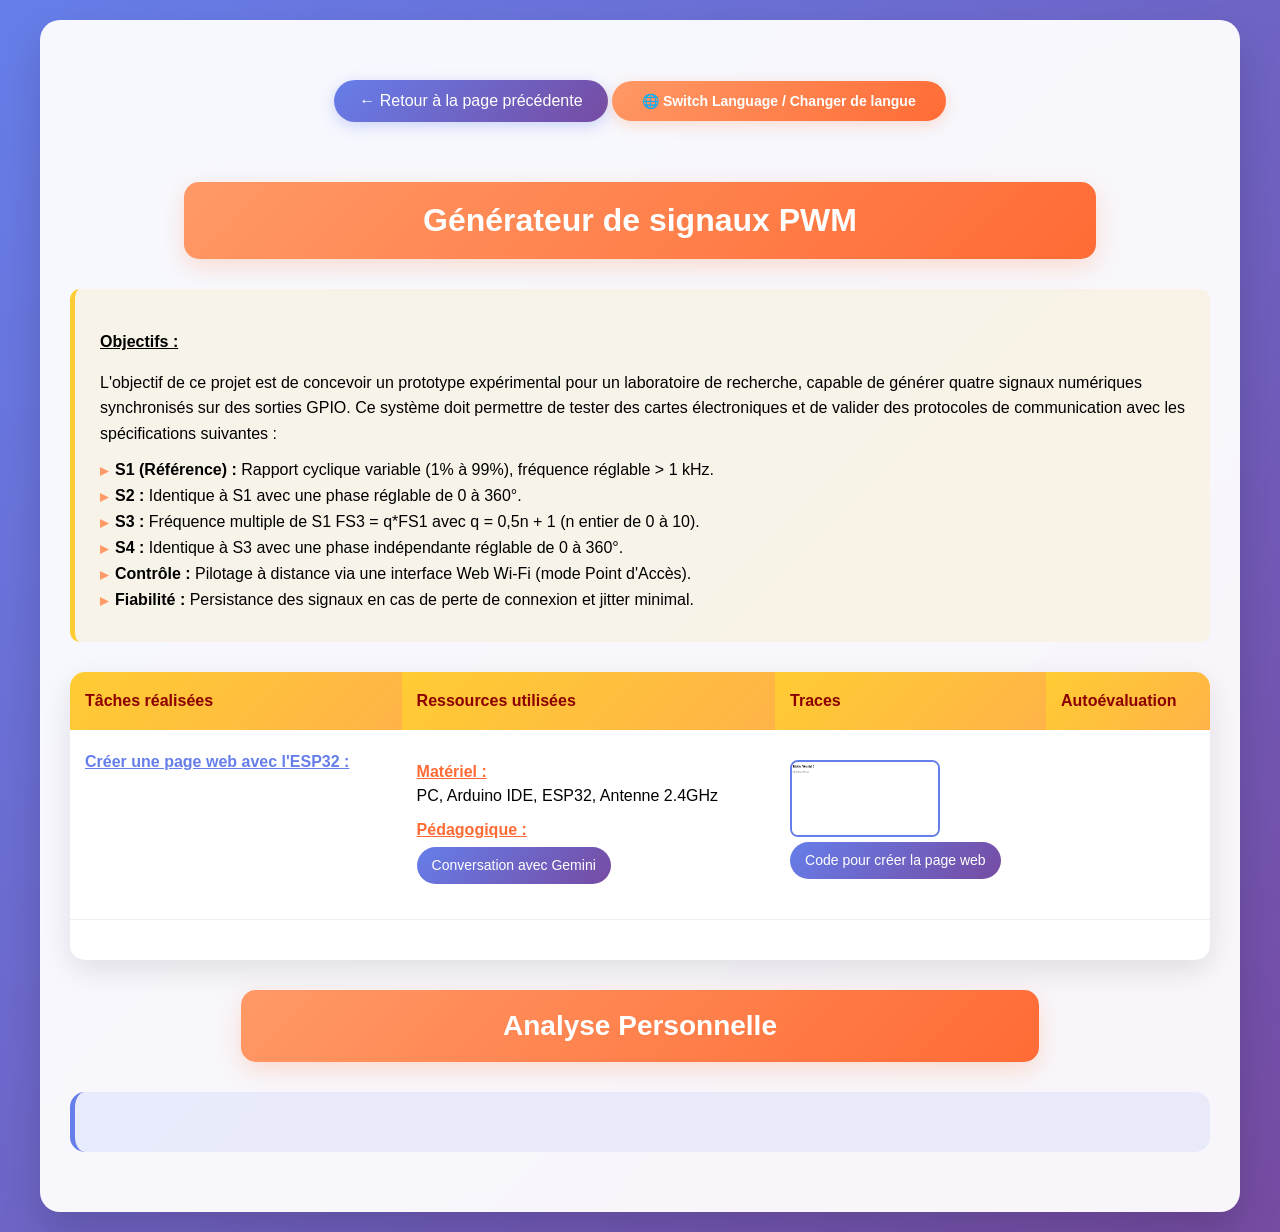
==== index.html @ d19af29c "Add files via upload" ====
<!DOCTYPE HTML PUBLIC "-//W3C//DTD HTML 4.01 Transitional//EN">
<html xmlns="http://www.w3.org/1999/xhtml" lang="fr" xml:lang="fr">

<head>
    <meta charset="utf-8" />
    <title>SAE Generateur de signaux</title>
    <style>
        * {
            box-sizing: border-box;
        }

        body {
            font-family: 'Segoe UI', Tahoma, Geneva, Verdana, sans-serif;
            background: linear-gradient(135deg, #667eea 0%, #764ba2 100%);
            margin: 0;
            padding: 20px;
            min-height: 100vh;
        }

        .container {
            max-width: 1200px;
            margin: 0 auto;
            padding: 30px;
            background: rgba(255, 255, 255, 0.95);
            backdrop-filter: blur(10px);
            border-radius: 20px;
            box-shadow: 0 20px 40px rgba(0, 0, 0, 0.15);
        }

        .language-toggle {
            text-align: center;
            margin-bottom: 30px;
        }

        .toggle-btn {
            padding: 12px 30px;
            background: linear-gradient(135deg, #FF9966, #FF6B35);
            color: white;
            border: none;
            border-radius: 25px;
            cursor: pointer;
            font-size: 14px;
            font-weight: 600;
            transition: all 0.3s ease;
            box-shadow: 0 4px 15px rgba(255, 153, 102, 0.3);
        }

        .toggle-btn:hover {
            transform: translateY(-2px);
            box-shadow: 0 6px 20px rgba(255, 153, 102, 0.4);
        }

        .niv1, .niv2, .niv3 {
            background: linear-gradient(135deg, #FF9966, #FF6B35);
            border-radius: 15px;
            color: white;
            padding: 20px;
            margin: 30px auto;
            text-align: center;
            box-shadow: 0 8px 25px rgba(255, 153, 102, 0.3);
            position: relative;
            overflow: hidden;
        }

        .niv1::before, .niv2::before, .niv3::before {
            content: '';
            position: absolute;
            top: 0;
            left: -100%;
            width: 100%;
            height: 100%;
            background: linear-gradient(90deg, transparent, rgba(255, 255, 255, 0.2), transparent);
            transition: left 0.5s;
        }

        .niv1:hover::before, .niv2:hover::before, .niv3:hover::before {
            left: 100%;
        }

        .niv1 {
            font-size: 32px;
            font-weight: bold;
            width: 80%;
        }

        .niv2 {
            font-size: 28px;
            font-weight: 600;
            width: 70%;
        }

        .niv3 {
            font-size: 20px;
            font-weight: 500;
            width: 60%;
        }

        .ligne {
            margin: 30px 0;
        }

        .objectives {
            background: rgba(255, 204, 51, 0.1);
            border-left: 5px solid #FFCC33;
            padding: 25px;
            border-radius: 10px;
            margin: 20px 0;
        }

        .objectives p {
            line-height: 1.6;
            margin: 15px 0;
        }

        a {
            text-decoration: none;
            color: #667eea;
            font-weight: 500;
            transition: color 0.3s ease;
        }

        a:hover {
            color: #764ba2;
            text-decoration: underline;
        }

        table {
            width: 100%;
            border-collapse: collapse;
            margin: 30px 0;
            background: white;
            border-radius: 15px;
            overflow: hidden;
            box-shadow: 0 10px 30px rgba(0, 0, 0, 0.1);
        }

        th {
            background: linear-gradient(135deg, #FFCC33, #FFB347);
            color: #8B0000;
            font-weight: 600;
            padding: 20px 15px;
            text-align: left;
            font-size: 16px;
        }

        td {
            padding: 20px 15px;
            border-bottom: 1px solid #f0f0f0;
            vertical-align: top;
            line-height: 1.5;
        }

        tr:hover {
            background: rgba(102, 126, 234, 0.05);
        }

        tr:last-child td {
            border-bottom: none;
        }

        .analysis-section {
            background: rgba(102, 126, 234, 0.1);
            border-radius: 15px;
            padding: 30px;
            margin: 30px 0;
            border-left: 5px solid #667eea;
        }

        .analysis-section p {
            line-height: 1.7;
            font-size: 16px;
            color: #333;
        }

        /* Animation pour le changement de langue */
        .lang-content {
            transition: opacity 0.3s ease-in-out;
        }

        .lang-content.hidden {
            display: none;
        }

        /* Styles pour les tâches dans le tableau */
        .task-title {
            font-weight: 600;
            color: #667eea;
            text-decoration: underline;
            margin-bottom: 10px;
            display: block;
        }

        .task-item {
            margin: 8px 0;
            padding-left: 15px;
            position: relative;
        }

        .task-item::before {
            content: '▸';
            position: absolute;
            left: 0;
            color: #FF9966;
            font-weight: bold;
        }

        /* Responsive design */
        @media (max-width: 768px) {
            .container {
                padding: 20px;
                margin: 10px;
            }

            .niv1 {
                font-size: 24px;
                width: 95%;
            }

            .niv2 {
                font-size: 22px;
                width: 90%;
            }

            .niv3 {
                font-size: 18px;
                width: 85%;
            }

            table {
                font-size: 14px;
            }

            th, td {
                padding: 15px 10px;
            }
        }

        /* Amélioration des liens dans le tableau */
        td a {
            display: inline-block;
            padding: 8px 15px;
            background: linear-gradient(135deg, #667eea, #764ba2);
            color: white;
            border-radius: 20px;
            margin: 5px 0;
            transition: all 0.3s ease;
            font-size: 14px;
        }

        td a:hover {
            transform: translateY(-2px);
            box-shadow: 0 4px 15px rgba(102, 126, 234, 0.3);
            text-decoration: none;
            color: white;
        }

        /* Style pour les images */
        td a[href*="images/"] {
            background: linear-gradient(135deg, #28a745, #20c997);
        }

        td a[href*="images/"]:hover {
            box-shadow: 0 4px 15px rgba(40, 167, 69, 0.3);
        }

        /* Style pour les documents PDF */
        td a[href*=".pdf"] {
            background: linear-gradient(135deg, #667eea, #764ba2);
        }

        td a[href*=".pdf"]:hover {
            box-shadow: 0 4px 15px rgba(102, 126, 234, 0.3);
        }

        /* Styles pour les sections matériel/pédagogique */
        .resource-section {
            margin: 10px 0;
        }

        .resource-title {
            font-weight: 600;
            color: #FF6B35;
            text-decoration: underline;
        }

        /* Style pour les liens d'équipe dans les objectifs */
        .objectives a {
            display: inline-block;
            padding: 4px 12px;
            background: linear-gradient(135deg, #667eea, #764ba2);
            color: white;
            border-radius: 15px;
            margin: 2px;
            transition: all 0.3s ease;
            font-size: 14px;
        }

        .objectives a:hover {
            transform: translateY(-1px);
            box-shadow: 0 3px 10px rgba(102, 126, 234, 0.3);
            text-decoration: none;
            color: white;
        }

        .back-link {
            display: inline-block;
            padding: 12px 25px;
            background: linear-gradient(135deg, #667eea, #764ba2);
            color: white;
            text-decoration: none;
            border-radius: 25px;
            transition: all 0.3s ease;
            font-weight: 500;
            box-shadow: 0 4px 15px rgba(102, 126, 234, 0.3);
            margin: 30px 0;
        }

        .back-link:hover {
            transform: translateY(-2px);
            box-shadow: 0 6px 20px rgba(102, 126, 234, 0.4);
            text-decoration: none;
            color: white;
        }

        /* Style des miniatures d'images */
        .thumbnail {
            width: 150px;
            border-radius: 8px;
            cursor: pointer;
            transition: transform 0.3s ease, box-shadow 0.3s ease;
            border: 2px solid #667eea;
            margin-top: 10px;
        }

        .thumbnail:hover {
            transform: scale(1.05);
            box-shadow: 0 5px 15px rgba(0,0,0,0.3);
        }

        /* Le fond noir (Overlay) */
        .lightbox {
            display: none;
            position: fixed;
            z-index: 9999;
            top: 0;
            left: 0;
            width: 100%;
            height: 100%;
            background-color: rgba(0, 0, 0, 0.9);
            justify-content: center;
            align-items: center;
        }

        /* L'image en grand */
        .lightbox img {
            max-width: 90%;
            max-height: 80%;
            border: 3px solid white;
            border-radius: 5px;
        }

        /* Bouton pour fermer */
        .close-lightbox {
            position: absolute;
            top: 20px;
            right: 30px;
            color: white;
            font-size: 40px;
            font-weight: bold;
            cursor: pointer;
        }

    </style>
    <script>
        let currentLang = 'fr';

        function toggleLanguage() {
            const frElements = document.querySelectorAll('.lang-fr');
            const enElements = document.querySelectorAll('.lang-en');

            if (currentLang === 'fr') {
                frElements.forEach(el => el.classList.add('hidden'));
                enElements.forEach(el => el.classList.remove('hidden'));
                currentLang = 'en';
            } else {
                enElements.forEach(el => el.classList.add('hidden'));
                frElements.forEach(el => el.classList.remove('hidden'));
                currentLang = 'fr';
            }
        }

        // Initialiser la page en français
        document.addEventListener('DOMContentLoaded', function() {
            document.querySelectorAll('.lang-en').forEach(el => el.classList.add('hidden'));
        });

        function openLightbox(src) {
            const lightbox = document.getElementById('lightbox');
            const lightboxImg = document.getElementById('lightbox-img');
            lightboxImg.src = src;
            lightbox.style.display = 'flex';
        }

        function closeLightbox() {
            document.getElementById('lightbox').style.display = 'none';
        }

        // Fermer si on clique sur le fond noir
        window.onclick = function(event) {
            const lightbox = document.getElementById('lightbox');
            if (event.target == lightbox) {
                closeLightbox();
            }
        }
    </script>
</head>

<body>
<div id="lightbox" class="lightbox">
    <span class="close-lightbox" onclick="closeLightbox()">&times;</span>
    <img id="lightbox-img" src="">
</div>
<div class="container">
    <!-- Bouton pour basculer la langue -->
    <div class="language-toggle">
        <a href="../../index.html" class="back-link lang-fr lang-content">← Retour à la page précédente</a>
        <a href="../../index.html" class="back-link lang-en lang-content">← Back to Previous Page</a>
        <button class="toggle-btn" onclick="toggleLanguage()">🌐 Switch Language / Changer de langue</button>
    </div>
        <div class="ligne">
            <div class="niv1 lang-fr lang-content">Générateur de signaux PWM</div>
            <div class="niv1 lang-en lang-content">PWM signal generator</div>
        </div>

    <div class="objectives">
        <div class="lang-fr lang-content">
            <p><b><u>Objectifs :</u></b></p>
            <p>
                L'objectif de ce projet est de concevoir un prototype expérimental pour un laboratoire de recherche, capable de générer quatre signaux numériques synchronisés sur des sorties GPIO. Ce système doit permettre de tester des cartes électroniques et de valider des protocoles de communication avec les spécifications suivantes :
            </p>
            <div class="task-item"><b>S1 (Référence) :</b> Rapport cyclique variable (1% à 99%), fréquence réglable > 1 kHz.</div>
            <div class="task-item"><b>S2 :</b> Identique à S1 avec une phase réglable de 0 à 360°.</div>
            <div class="task-item"><b>S3 :</b> Fréquence multiple de S1 FS3 = q*FS1 avec q = 0,5n + 1 (n entier de 0 à 10).</div>
            <div class="task-item"><b>S4 :</b> Identique à S3 avec une phase indépendante réglable de 0 à 360°.</div>
            <div class="task-item"><b>Contrôle :</b> Pilotage à distance via une interface Web Wi-Fi (mode Point d'Accès).</div>
            <div class="task-item"><b>Fiabilité :</b> Persistance des signaux en cas de perte de connexion et jitter minimal.</div>
        </div>

        <div class="lang-en lang-content">
            <p><b><u>Objectives:</u></b></p>
            <p>
                The aim of this project is to develop an experimental prototype for a research laboratory, capable of generating four synchronized digital signals on GPIO outputs. This system will be used to test electronic boards and verify communication protocols with the following specifications:
            </p>
            <div class="task-item"><b>S1 (Reference):</b> Variable duty cycle (1% to 99%), adjustable frequency > 1 kHz.</div>
            <div class="task-item"><b>S2:</b> Same as S1 with adjustable phase from 0 to 360°.</div>
            <div class="task-item"><b>S3:</b> Frequency multiple of S1 FS3 = q*FS1 where q = 0.5n + 1 (n integer from 0 to 10).</div>
            <div class="task-item"><b>S4:</b> Same as S3 with independent adjustable phase from 0 to 360°.</div>
            <div class="task-item"><b>Control:</b> Remote management via a Wi-Fi Web interface (Access Point mode).</div>
            <div class="task-item"><b>Reliability:</b> Signals must persist during Wi-Fi loss with minimal jitter.</div>
        </div>
    </div>

        <table>
            <thead>
                <tr class="lang-fr lang-content">
                    <th>Tâches réalisées</th>
                    <th>Ressources utilisées</th>
                    <th>Traces</th>
                    <th>Autoévaluation</th>
                </tr>
                <tr class="lang-en lang-content">
                    <th>Tasks Completed</th>
                    <th>Resources Used</th>
                    <th>Traces</th>
                    <th>Self-Evaluation</th>
                </tr>
            </thead>
            <tbody>
                <tr>
                    <td class="lang-fr lang-content">
                        <span class="task-title">Créer une page web avec l'ESP32 :</span>
                    </td>
                    <td class="lang-en lang-content">
                        <span class="task-title">Create a web page with the ESP32 :</span>
                    </td>

                    <td class="lang-fr lang-content">
                        <div class="resource-section">
                            <span class="resource-title">Matériel :</span><br>
                            PC, Arduino IDE, ESP32, Antenne 2.4GHz
                        </div>
                        <div class="resource-section">
                            <span class="resource-title">Pédagogique :</span><br>
                            <a href="doc/hello_world_gemini.html">Conversation avec Gemini</a>
                        </div>
                    </td>
                    <td class="lang-en lang-content">
                        <div class="resource-section">
                            <span class="resource-title">Material :</span><br>
                            PC, Arduino IDE, ESP32, 2.4GHz Antenna
                        </div>
                        <div class="resource-section">
                            <span class="resource-title">Educational :</span><br>
                            <a href="doc/hello_world_gemini.html">Conversation with Gemini</a>
                        </div>
                    </td>

                    <td class="lang-fr lang-content">
                        <img src="images/hello_world.png" class="thumbnail" onclick="openLightbox(this.src)" alt="hello_world">
                        <br>
                        <a href="doc/hello_world.txt">Code pour créer la page web</a>
                    </td>
                    <td class="lang-en lang-content">
                        <img src="images/hello_world.png" class="thumbnail" onclick="openLightbox(this.src)" alt="hello_world">
                        <br>
                        <a href="doc/hello_world.txt">Code to create the web page</a>
                    </td>

                    <td class="lang-fr lang-content">
                    </td>
                    <td class="lang-en lang-content">
                    </td>
                </tr>
                    <td class="lang-fr lang-content">
                    </td>
                    <td class="lang-en lang-content">
                    </td>
                </tr>
            </tbody>
        </table>

        <div class="ligne">
            <div class="niv2 lang-fr lang-content">Analyse Personnelle</div>
            <div class="niv2 lang-en lang-content">Personal Analysis</div>
        </div>
        
        <div class="analysis-section">
            <div class="lang-fr lang-content">
            </div>
            <div class="lang-en lang-content">
            </div>
        </div>
    </div>
</body>

</html>
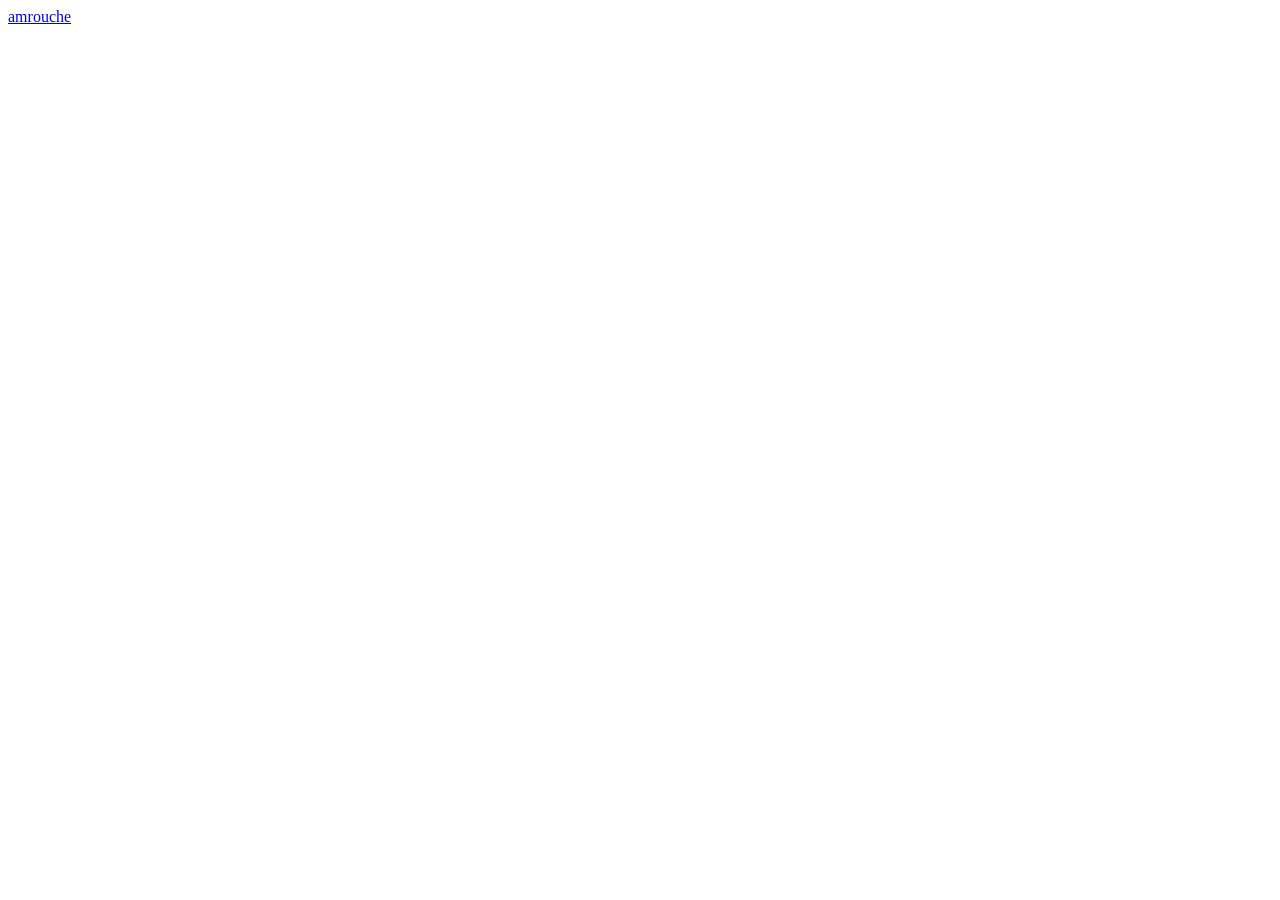
==== commit 8de475e4: "Create index.html" ====
--- a/index.html
+++ b/index.html
@@ -1,546 +1,11 @@
 <!DOCTYPE HTML PUBLIC "-//W3C//DTD HTML 4.01 Transitional//EN">
-<html xmlns="http://www.w3.org/1999/xhtml" lang="fr" xml:lang="fr">
-
-<head>
-    <meta charset="utf-8" />
-    <title>SAE Generateur de signaux</title>
-    <style>
-        * {
-            box-sizing: border-box;
-        }
-
-        body {
-            font-family: 'Segoe UI', Tahoma, Geneva, Verdana, sans-serif;
-            background: linear-gradient(135deg, #667eea 0%, #764ba2 100%);
-            margin: 0;
-            padding: 20px;
-            min-height: 100vh;
-        }
-
-        .container {
-            max-width: 1200px;
-            margin: 0 auto;
-            padding: 30px;
-            background: rgba(255, 255, 255, 0.95);
-            backdrop-filter: blur(10px);
-            border-radius: 20px;
-            box-shadow: 0 20px 40px rgba(0, 0, 0, 0.15);
-        }
-
-        .language-toggle {
-            text-align: center;
-            margin-bottom: 30px;
-        }
-
-        .toggle-btn {
-            padding: 12px 30px;
-            background: linear-gradient(135deg, #FF9966, #FF6B35);
-            color: white;
-            border: none;
-            border-radius: 25px;
-            cursor: pointer;
-            font-size: 14px;
-            font-weight: 600;
-            transition: all 0.3s ease;
-            box-shadow: 0 4px 15px rgba(255, 153, 102, 0.3);
-        }
-
-        .toggle-btn:hover {
-            transform: translateY(-2px);
-            box-shadow: 0 6px 20px rgba(255, 153, 102, 0.4);
-        }
-
-        .niv1, .niv2, .niv3 {
-            background: linear-gradient(135deg, #FF9966, #FF6B35);
-            border-radius: 15px;
-            color: white;
-            padding: 20px;
-            margin: 30px auto;
-            text-align: center;
-            box-shadow: 0 8px 25px rgba(255, 153, 102, 0.3);
-            position: relative;
-            overflow: hidden;
-        }
-
-        .niv1::before, .niv2::before, .niv3::before {
-            content: '';
-            position: absolute;
-            top: 0;
-            left: -100%;
-            width: 100%;
-            height: 100%;
-            background: linear-gradient(90deg, transparent, rgba(255, 255, 255, 0.2), transparent);
-            transition: left 0.5s;
-        }
-
-        .niv1:hover::before, .niv2:hover::before, .niv3:hover::before {
-            left: 100%;
-        }
-
-        .niv1 {
-            font-size: 32px;
-            font-weight: bold;
-            width: 80%;
-        }
-
-        .niv2 {
-            font-size: 28px;
-            font-weight: 600;
-            width: 70%;
-        }
-
-        .niv3 {
-            font-size: 20px;
-            font-weight: 500;
-            width: 60%;
-        }
-
-        .ligne {
-            margin: 30px 0;
-        }
-
-        .objectives {
-            background: rgba(255, 204, 51, 0.1);
-            border-left: 5px solid #FFCC33;
-            padding: 25px;
-            border-radius: 10px;
-            margin: 20px 0;
-        }
-
-        .objectives p {
-            line-height: 1.6;
-            margin: 15px 0;
-        }
-
-        a {
-            text-decoration: none;
-            color: #667eea;
-            font-weight: 500;
-            transition: color 0.3s ease;
-        }
-
-        a:hover {
-            color: #764ba2;
-            text-decoration: underline;
-        }
-
-        table {
-            width: 100%;
-            border-collapse: collapse;
-            margin: 30px 0;
-            background: white;
-            border-radius: 15px;
-            overflow: hidden;
-            box-shadow: 0 10px 30px rgba(0, 0, 0, 0.1);
-        }
-
-        th {
-            background: linear-gradient(135deg, #FFCC33, #FFB347);
-            color: #8B0000;
-            font-weight: 600;
-            padding: 20px 15px;
-            text-align: left;
-            font-size: 16px;
-        }
-
-        td {
-            padding: 20px 15px;
-            border-bottom: 1px solid #f0f0f0;
-            vertical-align: top;
-            line-height: 1.5;
-        }
-
-        tr:hover {
-            background: rgba(102, 126, 234, 0.05);
-        }
-
-        tr:last-child td {
-            border-bottom: none;
-        }
-
-        .analysis-section {
-            background: rgba(102, 126, 234, 0.1);
-            border-radius: 15px;
-            padding: 30px;
-            margin: 30px 0;
-            border-left: 5px solid #667eea;
-        }
-
-        .analysis-section p {
-            line-height: 1.7;
-            font-size: 16px;
-            color: #333;
-        }
-
-        /* Animation pour le changement de langue */
-        .lang-content {
-            transition: opacity 0.3s ease-in-out;
-        }
-
-        .lang-content.hidden {
-            display: none;
-        }
-
-        /* Styles pour les tâches dans le tableau */
-        .task-title {
-            font-weight: 600;
-            color: #667eea;
-            text-decoration: underline;
-            margin-bottom: 10px;
-            display: block;
-        }
-
-        .task-item {
-            margin: 8px 0;
-            padding-left: 15px;
-            position: relative;
-        }
-
-        .task-item::before {
-            content: '▸';
-            position: absolute;
-            left: 0;
-            color: #FF9966;
-            font-weight: bold;
-        }
-
-        /* Responsive design */
-        @media (max-width: 768px) {
-            .container {
-                padding: 20px;
-                margin: 10px;
-            }
-
-            .niv1 {
-                font-size: 24px;
-                width: 95%;
-            }
-
-            .niv2 {
-                font-size: 22px;
-                width: 90%;
-            }
-
-            .niv3 {
-                font-size: 18px;
-                width: 85%;
-            }
-
-            table {
-                font-size: 14px;
-            }
-
-            th, td {
-                padding: 15px 10px;
-            }
-        }
-
-        /* Amélioration des liens dans le tableau */
-        td a {
-            display: inline-block;
-            padding: 8px 15px;
-            background: linear-gradient(135deg, #667eea, #764ba2);
-            color: white;
-            border-radius: 20px;
-            margin: 5px 0;
-            transition: all 0.3s ease;
-            font-size: 14px;
-        }
-
-        td a:hover {
-            transform: translateY(-2px);
-            box-shadow: 0 4px 15px rgba(102, 126, 234, 0.3);
-            text-decoration: none;
-            color: white;
-        }
-
-        /* Style pour les images */
-        td a[href*="images/"] {
-            background: linear-gradient(135deg, #28a745, #20c997);
-        }
-
-        td a[href*="images/"]:hover {
-            box-shadow: 0 4px 15px rgba(40, 167, 69, 0.3);
-        }
-
-        /* Style pour les documents PDF */
-        td a[href*=".pdf"] {
-            background: linear-gradient(135deg, #667eea, #764ba2);
-        }
-
-        td a[href*=".pdf"]:hover {
-            box-shadow: 0 4px 15px rgba(102, 126, 234, 0.3);
-        }
-
-        /* Styles pour les sections matériel/pédagogique */
-        .resource-section {
-            margin: 10px 0;
-        }
-
-        .resource-title {
-            font-weight: 600;
-            color: #FF6B35;
-            text-decoration: underline;
-        }
-
-        /* Style pour les liens d'équipe dans les objectifs */
-        .objectives a {
-            display: inline-block;
-            padding: 4px 12px;
-            background: linear-gradient(135deg, #667eea, #764ba2);
-            color: white;
-            border-radius: 15px;
-            margin: 2px;
-            transition: all 0.3s ease;
-            font-size: 14px;
-        }
-
-        .objectives a:hover {
-            transform: translateY(-1px);
-            box-shadow: 0 3px 10px rgba(102, 126, 234, 0.3);
-            text-decoration: none;
-            color: white;
-        }
-
-        .back-link {
-            display: inline-block;
-            padding: 12px 25px;
-            background: linear-gradient(135deg, #667eea, #764ba2);
-            color: white;
-            text-decoration: none;
-            border-radius: 25px;
-            transition: all 0.3s ease;
-            font-weight: 500;
-            box-shadow: 0 4px 15px rgba(102, 126, 234, 0.3);
-            margin: 30px 0;
-        }
-
-        .back-link:hover {
-            transform: translateY(-2px);
-            box-shadow: 0 6px 20px rgba(102, 126, 234, 0.4);
-            text-decoration: none;
-            color: white;
-        }
-
-        /* Style des miniatures d'images */
-        .thumbnail {
-            width: 150px;
-            border-radius: 8px;
-            cursor: pointer;
-            transition: transform 0.3s ease, box-shadow 0.3s ease;
-            border: 2px solid #667eea;
-            margin-top: 10px;
-        }
-
-        .thumbnail:hover {
-            transform: scale(1.05);
-            box-shadow: 0 5px 15px rgba(0,0,0,0.3);
-        }
-
-        /* Le fond noir (Overlay) */
-        .lightbox {
-            display: none;
-            position: fixed;
-            z-index: 9999;
-            top: 0;
-            left: 0;
-            width: 100%;
-            height: 100%;
-            background-color: rgba(0, 0, 0, 0.9);
-            justify-content: center;
-            align-items: center;
-        }
-
-        /* L'image en grand */
-        .lightbox img {
-            max-width: 90%;
-            max-height: 80%;
-            border: 3px solid white;
-            border-radius: 5px;
-        }
-
-        /* Bouton pour fermer */
-        .close-lightbox {
-            position: absolute;
-            top: 20px;
-            right: 30px;
-            color: white;
-            font-size: 40px;
-            font-weight: bold;
-            cursor: pointer;
-        }
-
-    </style>
-    <script>
-        let currentLang = 'fr';
-
-        function toggleLanguage() {
-            const frElements = document.querySelectorAll('.lang-fr');
-            const enElements = document.querySelectorAll('.lang-en');
-
-            if (currentLang === 'fr') {
-                frElements.forEach(el => el.classList.add('hidden'));
-                enElements.forEach(el => el.classList.remove('hidden'));
-                currentLang = 'en';
-            } else {
-                enElements.forEach(el => el.classList.add('hidden'));
-                frElements.forEach(el => el.classList.remove('hidden'));
-                currentLang = 'fr';
-            }
-        }
-
-        // Initialiser la page en français
-        document.addEventListener('DOMContentLoaded', function() {
-            document.querySelectorAll('.lang-en').forEach(el => el.classList.add('hidden'));
-        });
-
-        function openLightbox(src) {
-            const lightbox = document.getElementById('lightbox');
-            const lightboxImg = document.getElementById('lightbox-img');
-            lightboxImg.src = src;
-            lightbox.style.display = 'flex';
-        }
-
-        function closeLightbox() {
-            document.getElementById('lightbox').style.display = 'none';
-        }
-
-        // Fermer si on clique sur le fond noir
-        window.onclick = function(event) {
-            const lightbox = document.getElementById('lightbox');
-            if (event.target == lightbox) {
-                closeLightbox();
-            }
-        }
-    </script>
-</head>
-
-<body>
-<div id="lightbox" class="lightbox">
-    <span class="close-lightbox" onclick="closeLightbox()">&times;</span>
-    <img id="lightbox-img" src="">
-</div>
-<div class="container">
-    <!-- Bouton pour basculer la langue -->
-    <div class="language-toggle">
-        <a href="../../index.html" class="back-link lang-fr lang-content">← Retour à la page précédente</a>
-        <a href="../../index.html" class="back-link lang-en lang-content">← Back to Previous Page</a>
-        <button class="toggle-btn" onclick="toggleLanguage()">🌐 Switch Language / Changer de langue</button>
-    </div>
-        <div class="ligne">
-            <div class="niv1 lang-fr lang-content">Générateur de signaux PWM</div>
-            <div class="niv1 lang-en lang-content">PWM signal generator</div>
-        </div>
-
-    <div class="objectives">
-        <div class="lang-fr lang-content">
-            <p><b><u>Objectifs :</u></b></p>
-            <p>
-                L'objectif de ce projet est de concevoir un prototype expérimental pour un laboratoire de recherche, capable de générer quatre signaux numériques synchronisés sur des sorties GPIO. Ce système doit permettre de tester des cartes électroniques et de valider des protocoles de communication avec les spécifications suivantes :
-            </p>
-            <div class="task-item"><b>S1 (Référence) :</b> Rapport cyclique variable (1% à 99%), fréquence réglable > 1 kHz.</div>
-            <div class="task-item"><b>S2 :</b> Identique à S1 avec une phase réglable de 0 à 360°.</div>
-            <div class="task-item"><b>S3 :</b> Fréquence multiple de S1 FS3 = q*FS1 avec q = 0,5n + 1 (n entier de 0 à 10).</div>
-            <div class="task-item"><b>S4 :</b> Identique à S3 avec une phase indépendante réglable de 0 à 360°.</div>
-            <div class="task-item"><b>Contrôle :</b> Pilotage à distance via une interface Web Wi-Fi (mode Point d'Accès).</div>
-            <div class="task-item"><b>Fiabilité :</b> Persistance des signaux en cas de perte de connexion et jitter minimal.</div>
-        </div>
-
-        <div class="lang-en lang-content">
-            <p><b><u>Objectives:</u></b></p>
-            <p>
-                The aim of this project is to develop an experimental prototype for a research laboratory, capable of generating four synchronized digital signals on GPIO outputs. This system will be used to test electronic boards and verify communication protocols with the following specifications:
-            </p>
-            <div class="task-item"><b>S1 (Reference):</b> Variable duty cycle (1% to 99%), adjustable frequency > 1 kHz.</div>
-            <div class="task-item"><b>S2:</b> Same as S1 with adjustable phase from 0 to 360°.</div>
-            <div class="task-item"><b>S3:</b> Frequency multiple of S1 FS3 = q*FS1 where q = 0.5n + 1 (n integer from 0 to 10).</div>
-            <div class="task-item"><b>S4:</b> Same as S3 with independent adjustable phase from 0 to 360°.</div>
-            <div class="task-item"><b>Control:</b> Remote management via a Wi-Fi Web interface (Access Point mode).</div>
-            <div class="task-item"><b>Reliability:</b> Signals must persist during Wi-Fi loss with minimal jitter.</div>
-        </div>
-    </div>
-
-        <table>
-            <thead>
-                <tr class="lang-fr lang-content">
-                    <th>Tâches réalisées</th>
-                    <th>Ressources utilisées</th>
-                    <th>Traces</th>
-                    <th>Autoévaluation</th>
-                </tr>
-                <tr class="lang-en lang-content">
-                    <th>Tasks Completed</th>
-                    <th>Resources Used</th>
-                    <th>Traces</th>
-                    <th>Self-Evaluation</th>
-                </tr>
-            </thead>
-            <tbody>
-                <tr>
-                    <td class="lang-fr lang-content">
-                        <span class="task-title">Créer une page web avec l'ESP32 :</span>
-                    </td>
-                    <td class="lang-en lang-content">
-                        <span class="task-title">Create a web page with the ESP32 :</span>
-                    </td>
-
-                    <td class="lang-fr lang-content">
-                        <div class="resource-section">
-                            <span class="resource-title">Matériel :</span><br>
-                            PC, Arduino IDE, ESP32, Antenne 2.4GHz
-                        </div>
-                        <div class="resource-section">
-                            <span class="resource-title">Pédagogique :</span><br>
-                            <a href="doc/hello_world_gemini.html">Conversation avec Gemini</a>
-                        </div>
-                    </td>
-                    <td class="lang-en lang-content">
-                        <div class="resource-section">
-                            <span class="resource-title">Material :</span><br>
-                            PC, Arduino IDE, ESP32, 2.4GHz Antenna
-                        </div>
-                        <div class="resource-section">
-                            <span class="resource-title">Educational :</span><br>
-                            <a href="doc/hello_world_gemini.html">Conversation with Gemini</a>
-                        </div>
-                    </td>
-
-                    <td class="lang-fr lang-content">
-                        <img src="images/hello_world.png" class="thumbnail" onclick="openLightbox(this.src)" alt="hello_world">
-                        <br>
-                        <a href="doc/hello_world.txt">Code pour créer la page web</a>
-                    </td>
-                    <td class="lang-en lang-content">
-                        <img src="images/hello_world.png" class="thumbnail" onclick="openLightbox(this.src)" alt="hello_world">
-                        <br>
-                        <a href="doc/hello_world.txt">Code to create the web page</a>
-                    </td>
-
-                    <td class="lang-fr lang-content">
-                    </td>
-                    <td class="lang-en lang-content">
-                    </td>
-                </tr>
-                    <td class="lang-fr lang-content">
-                    </td>
-                    <td class="lang-en lang-content">
-                    </td>
-                </tr>
-            </tbody>
-        </table>
-
-        <div class="ligne">
-            <div class="niv2 lang-fr lang-content">Analyse Personnelle</div>
-            <div class="niv2 lang-en lang-content">Personal Analysis</div>
-        </div>
-        
-        <div class="analysis-section">
-            <div class="lang-fr lang-content">
-            </div>
-            <div class="lang-en lang-content">
-            </div>
-        </div>
-    </div>
-</body>
-
-</html>+<html>
+  <head>
+  <meta http-equiv="content-type" content="text/html; charset=utf-8">
+  <meta name="generator" content="PSPad editor, www.pspad.com">
+  <title></title>
+  </head>
+  <body>
+<a href= "portefeuille/index.html">amrouche</a>
+  </body>
+</html>
